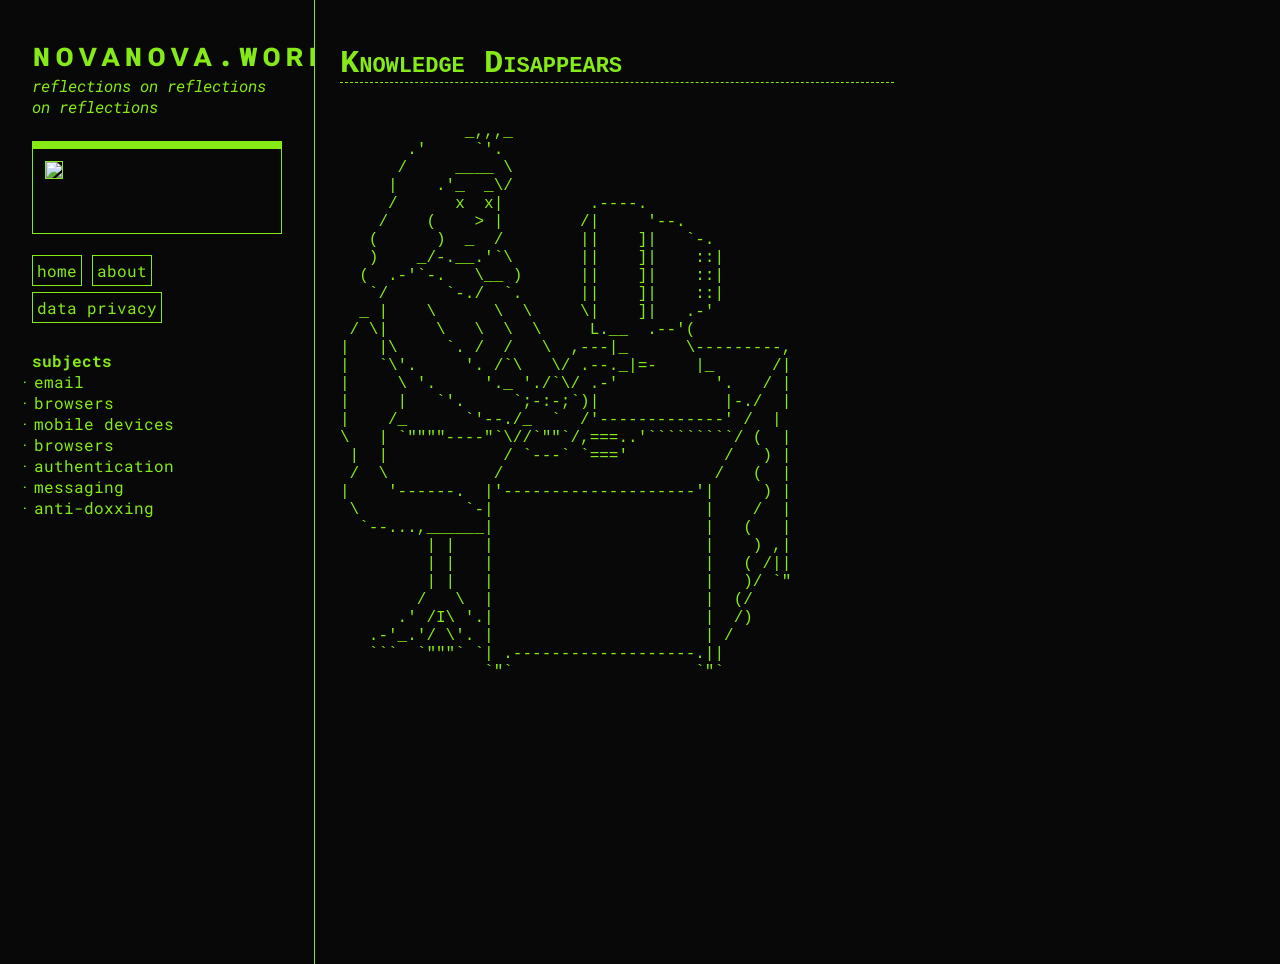
==== index.html @ b7795c1f "First commit" ====
<!DOCTYPE html>
<html>
<head>
	<meta charset="utf-8">
	<meta name="viewport" content="width=device-width, initial-scale=1">
	<title></title>
	<link href="https://fonts.googleapis.com/css2?family=Roboto+Mono:ital,wght@0,100..700;1,100..700&display=swap" rel="stylesheet">
	<link rel="stylesheet" type="text/css" href="style.css">
</head>
<body>
	<div class="sidebar">
		<div class="title">novanova.work</div>
		<div class="subtitle">reflections on reflections on reflections </div>
		<div class="profile">
			
			<p class="profile-desc">
				<img src="avatar-ascii-art.png">
			</p>
		</div>

		<br>
		<div class="menu">
			<a href="home.html" target="content">home</a>
			<a href="about.html" target="content">about</a>
			<a href="data-privacy.html" target="content">data privacy</a>

		</div>

		<br>
		<div class="post-list">
			<b>subjects</b>
			<a href="data-privacy.html#email" target="content">email</a>
			<a href="data-privacy.html" target="content">browsers</a>
			<a href="data-privacy.html" target="content">mobile devices</a>
			<a href="data-privacy.html" target="content">browsers</a>
			<a href="data-privacy.html#auth" target="content">authentication</a>
			<a href="data-privacy.html" target="content">messaging</a>
			<a href="data-privacy.html" target="content">anti-doxxing</a>
			

			
		</div>
	</div>
	<div class="main">
		<iframe src="home.html" name="content"></iframe>
	</div>
</body>
</html>
---- style.css ----
body {
	background-color: #080808;
	color: #86ea16;
		font-family: "Roboto Mono", monospace;
		font-optical-sizing: auto;
		font-weight: normal;
		font-style: normal;
		font-size: 16px;
		margin: 0;
		padding: 0;
		background-image: url('img/bg.gif');
		background-repeat: repeat-x;
}

img {
	max-width: 100%;
}

a {
	color: #86ea16;
}

.sidebar {
    width: 250px;
    min-height: 100%;
    border-right: 1px solid #86ea16;
    padding: 2rem 2rem;
    position: absolute;
    overflow: auto;
}

.post-list a {
	display: block;
	text-decoration: none;
}

.post-list a:before {
	content: "\00b7";
	margin-left: -12px;
	width: 14px;
	display: inline-block;
}

.title {
	font-size: 32px;
	font-weight: bold;
	letter-spacing: 4px;
	font-variant: small-caps;
}

.subtitle {
	margin-bottom: 24px;
	font-style: italic;
}

.profile img {
	border: 1px solid #86ea16;
	display: inline;
	float: left;
	margin-bottom: 12px;
	margin-right: 6px;
}

.profile .profile-desc {
	display: inline;
}

.profile {
	border: 1px solid #86ea16;
	padding: 12px;
	border-top: 8px solid #86ea16;
	min-height: 60px;
}


.menu a {
	border: 1px solid #86ea16;
	text-decoration: none;
	padding: 4px;
	display: inline-block;
	margin-bottom: 6px;
}

.menu a:hover {
	font-weight: bold;
}

.sidebar a:hover {
	text-decoration: underline;
}

iframe {
	height: 100%;
	width: 100%;
	border: none;
}

.main {
    position: absolute;
    height: 100vh;
    width: calc(100% - 316px);
    margin-left: 316px;
    box-sizing: border-box;
}

.page {
	padding: 24px;
	padding-right: 40vw;
}

html, body {
    scrollbar-width: thin; 
}

::-webkit-scrollbar {
  width: 10px;
}

h1 {
	font-variant: small-caps;
	border-bottom: 1px dashed;
}
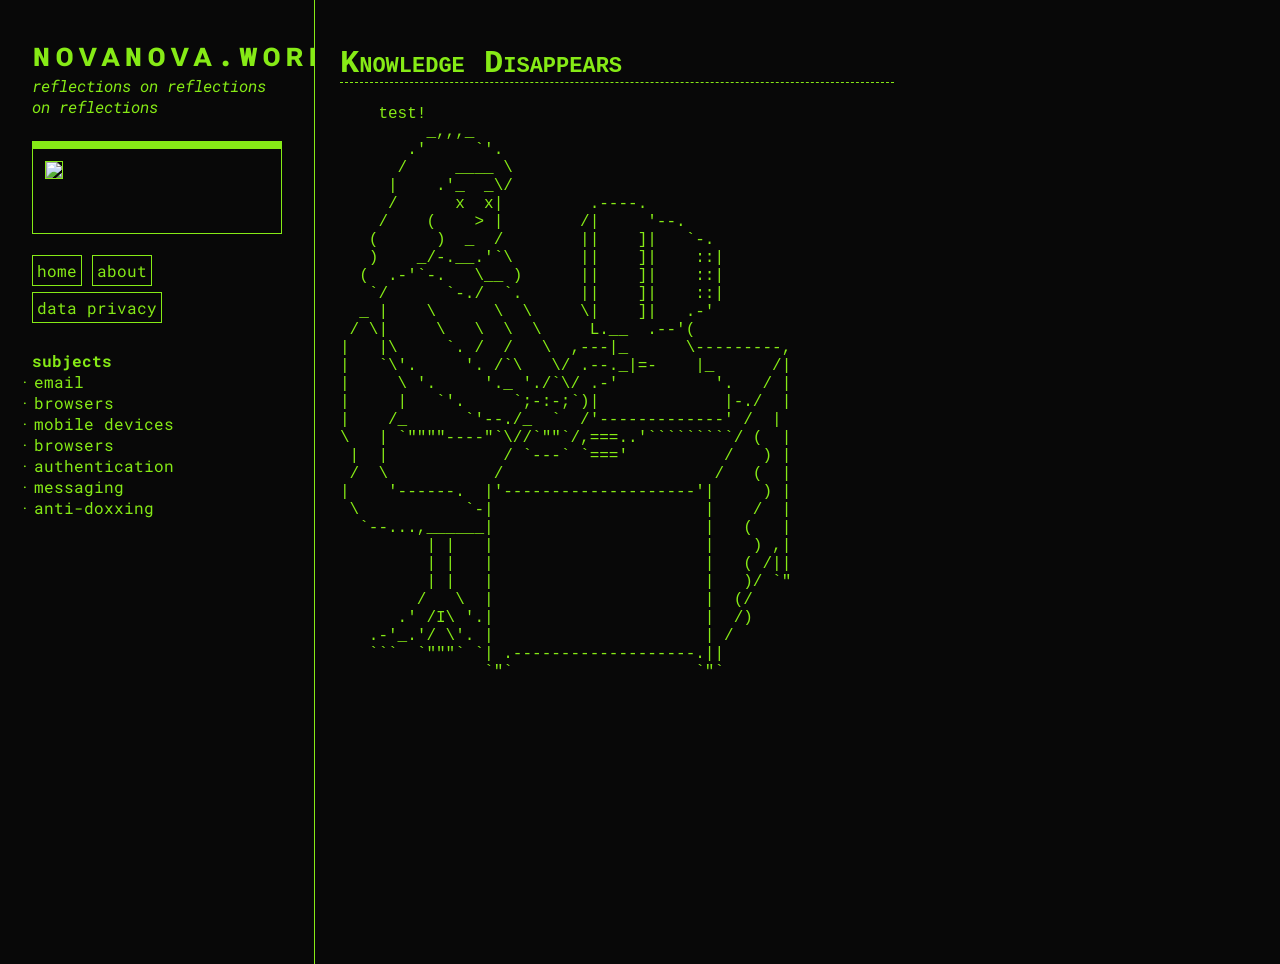
==== commit b1887e81: "Updated data privacy page" ====
--- a/index.html
+++ b/index.html
@@ -1,49 +1,49 @@
-
-<!DOCTYPE html>
-<html>
-<head>
-	<meta charset="utf-8">
-	<meta name="viewport" content="width=device-width, initial-scale=1">
-	<title></title>
-	<link href="https://fonts.googleapis.com/css2?family=Roboto+Mono:ital,wght@0,100..700;1,100..700&display=swap" rel="stylesheet">
-	<link rel="stylesheet" type="text/css" href="style.css">
-</head>
-<body>
-	<div class="sidebar">
-		<div class="title">novanova.work</div>
-		<div class="subtitle">reflections on reflections on reflections </div>
-		<div class="profile">
-			
-			<p class="profile-desc">
-				<img src="avatar-ascii-art.png">
-			</p>
-		</div>
-
-		<br>
-		<div class="menu">
-			<a href="home.html" target="content">home</a>
-			<a href="about.html" target="content">about</a>
-			<a href="data-privacy.html" target="content">data privacy</a>
-
-		</div>
-
-		<br>
-		<div class="post-list">
-			<b>subjects</b>
-			<a href="data-privacy.html#email" target="content">email</a>
-			<a href="data-privacy.html" target="content">browsers</a>
-			<a href="data-privacy.html" target="content">mobile devices</a>
-			<a href="data-privacy.html" target="content">browsers</a>
-			<a href="data-privacy.html#auth" target="content">authentication</a>
-			<a href="data-privacy.html" target="content">messaging</a>
-			<a href="data-privacy.html" target="content">anti-doxxing</a>
-			
-
-			
-		</div>
-	</div>
-	<div class="main">
-		<iframe src="home.html" name="content"></iframe>
-	</div>
-</body>
+
+<!DOCTYPE html>
+<html>
+<head>
+	<meta charset="utf-8">
+	<meta name="viewport" content="width=device-width, initial-scale=1">
+	<title></title>
+	<link href="https://fonts.googleapis.com/css2?family=Roboto+Mono:ital,wght@0,100..700;1,100..700&display=swap" rel="stylesheet">
+	<link rel="stylesheet" type="text/css" href="style.css">
+</head>
+<body>
+	<div class="sidebar">
+		<div class="title">novanova.work</div>
+		<div class="subtitle">reflections on reflections on reflections </div>
+		<div class="profile">
+			
+			<p class="profile-desc">
+				<img src="avatar-ascii-art.png">
+			</p>
+		</div>
+
+		<br>
+		<div class="menu">
+			<a href="home.html" target="content">home</a>
+			<a href="about.html" target="content">about</a>
+			<a href="data-privacy.html" target="content">data privacy</a>
+
+		</div>
+
+		<br>
+		<div class="post-list">
+			<b>subjects</b>
+			<a href="data-privacy.html#email" target="content">email</a>
+			<a href="data-privacy.html" target="content">browsers</a>
+			<a href="data-privacy.html" target="content">mobile devices</a>
+			<a href="data-privacy.html" target="content">browsers</a>
+			<a href="data-privacy.html#auth" target="content">authentication</a>
+			<a href="data-privacy.html" target="content">messaging</a>
+			<a href="data-privacy.html" target="content">anti-doxxing</a>
+			
+
+			
+		</div>
+	</div>
+	<div class="main">
+		<iframe src="home.html" name="content"></iframe>
+	</div>
+</body>
 </html>
--- a/style.css
+++ b/style.css
@@ -1,122 +1,122 @@
-body {
-	background-color: #080808;
-	color: #86ea16;
-		font-family: "Roboto Mono", monospace;
-		font-optical-sizing: auto;
-		font-weight: normal;
-		font-style: normal;
-		font-size: 16px;
-		margin: 0;
-		padding: 0;
-		background-image: url('img/bg.gif');
-		background-repeat: repeat-x;
-}
-
-img {
-	max-width: 100%;
-}
-
-a {
-	color: #86ea16;
-}
-
-.sidebar {
-    width: 250px;
-    min-height: 100%;
-    border-right: 1px solid #86ea16;
-    padding: 2rem 2rem;
-    position: absolute;
-    overflow: auto;
-}
-
-.post-list a {
-	display: block;
-	text-decoration: none;
-}
-
-.post-list a:before {
-	content: "\00b7";
-	margin-left: -12px;
-	width: 14px;
-	display: inline-block;
-}
-
-.title {
-	font-size: 32px;
-	font-weight: bold;
-	letter-spacing: 4px;
-	font-variant: small-caps;
-}
-
-.subtitle {
-	margin-bottom: 24px;
-	font-style: italic;
-}
-
-.profile img {
-	border: 1px solid #86ea16;
-	display: inline;
-	float: left;
-	margin-bottom: 12px;
-	margin-right: 6px;
-}
-
-.profile .profile-desc {
-	display: inline;
-}
-
-.profile {
-	border: 1px solid #86ea16;
-	padding: 12px;
-	border-top: 8px solid #86ea16;
-	min-height: 60px;
-}
-
-
-.menu a {
-	border: 1px solid #86ea16;
-	text-decoration: none;
-	padding: 4px;
-	display: inline-block;
-	margin-bottom: 6px;
-}
-
-.menu a:hover {
-	font-weight: bold;
-}
-
-.sidebar a:hover {
-	text-decoration: underline;
-}
-
-iframe {
-	height: 100%;
-	width: 100%;
-	border: none;
-}
-
-.main {
-    position: absolute;
-    height: 100vh;
-    width: calc(100% - 316px);
-    margin-left: 316px;
-    box-sizing: border-box;
-}
-
-.page {
-	padding: 24px;
-	padding-right: 40vw;
-}
-
-html, body {
-    scrollbar-width: thin; 
-}
-
-::-webkit-scrollbar {
-  width: 10px;
-}
-
-h1 {
-	font-variant: small-caps;
-	border-bottom: 1px dashed;
+body {
+	background-color: #080808;
+	color: #86ea16;
+		font-family: "Roboto Mono", monospace;
+		font-optical-sizing: auto;
+		font-weight: normal;
+		font-style: normal;
+		font-size: 16px;
+		margin: 0;
+		padding: 0;
+		background-image: url('img/bg.gif');
+		background-repeat: repeat-x;
+}
+
+img {
+	max-width: 100%;
+}
+
+a {
+	color: #86ea16;
+}
+
+.sidebar {
+    width: 250px;
+    min-height: 100%;
+    border-right: 1px solid #86ea16;
+    padding: 2rem 2rem;
+    position: absolute;
+    overflow: auto;
+}
+
+.post-list a {
+	display: block;
+	text-decoration: none;
+}
+
+.post-list a:before {
+	content: "\00b7";
+	margin-left: -12px;
+	width: 14px;
+	display: inline-block;
+}
+
+.title {
+	font-size: 32px;
+	font-weight: bold;
+	letter-spacing: 4px;
+	font-variant: small-caps;
+}
+
+.subtitle {
+	margin-bottom: 24px;
+	font-style: italic;
+}
+
+.profile img {
+	border: 1px solid #86ea16;
+	display: inline;
+	float: left;
+	margin-bottom: 12px;
+	margin-right: 6px;
+}
+
+.profile .profile-desc {
+	display: inline;
+}
+
+.profile {
+	border: 1px solid #86ea16;
+	padding: 12px;
+	border-top: 8px solid #86ea16;
+	min-height: 60px;
+}
+
+
+.menu a {
+	border: 1px solid #86ea16;
+	text-decoration: none;
+	padding: 4px;
+	display: inline-block;
+	margin-bottom: 6px;
+}
+
+.menu a:hover {
+	font-weight: bold;
+}
+
+.sidebar a:hover {
+	text-decoration: underline;
+}
+
+iframe {
+	height: 100%;
+	width: 100%;
+	border: none;
+}
+
+.main {
+    position: absolute;
+    height: 100vh;
+    width: calc(100% - 316px);
+    margin-left: 316px;
+    box-sizing: border-box;
+}
+
+.page {
+	padding: 24px;
+	padding-right: 40vw;
+}
+
+html, body {
+    scrollbar-width: thin; 
+}
+
+::-webkit-scrollbar {
+  width: 10px;
+}
+
+h1 {
+	font-variant: small-caps;
+	border-bottom: 1px dashed;
 }
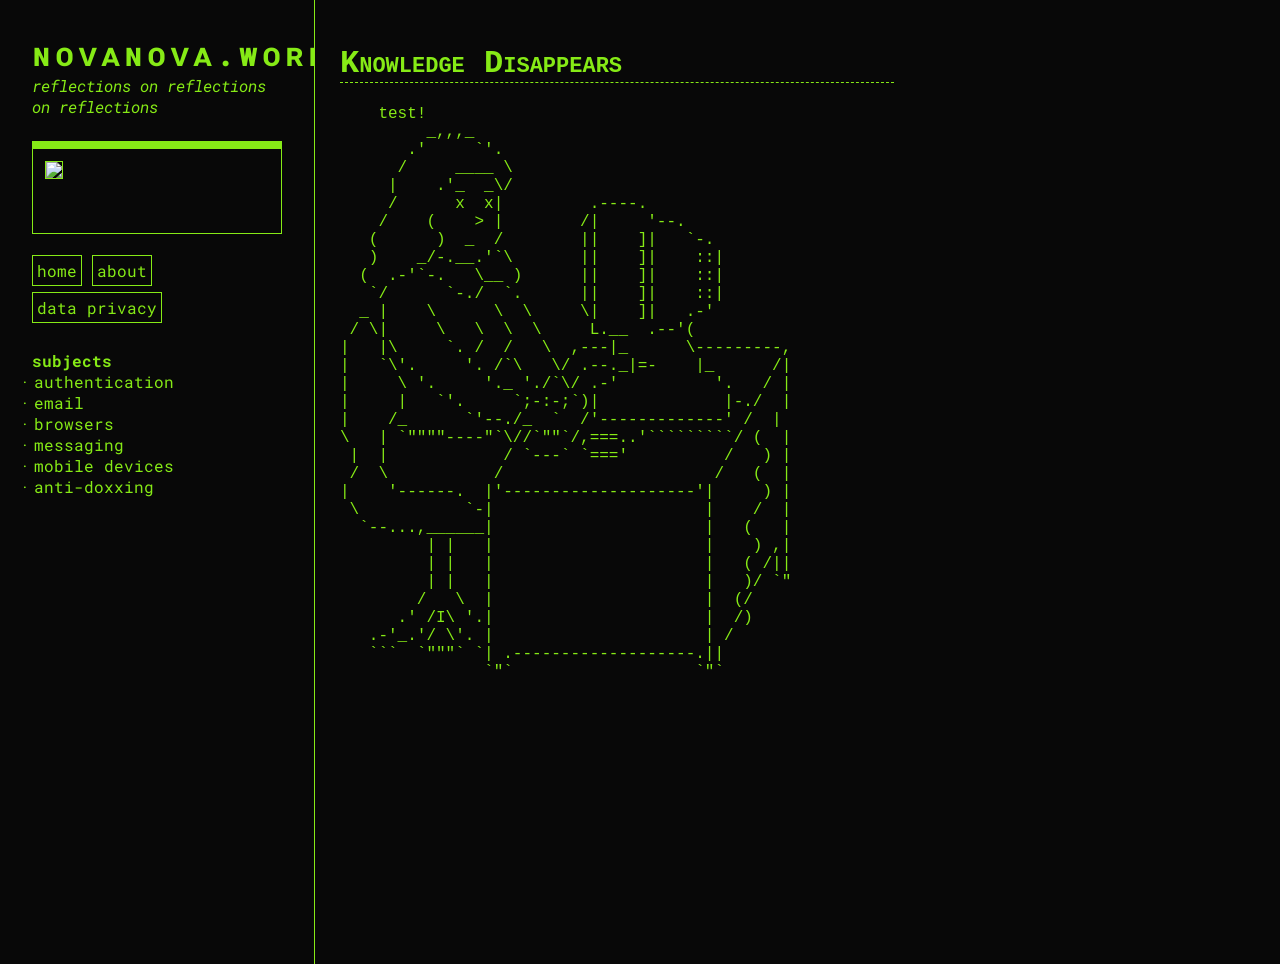
==== commit 7775ae57: "updated data-privacy formatting" ====
--- a/index.html
+++ b/index.html
@@ -30,12 +30,12 @@
 		<br>
 		<div class="post-list">
 			<b>subjects</b>
+			<a href="data-privacy.html#auth" target="content">authentication</a>
 			<a href="data-privacy.html#email" target="content">email</a>
-			<a href="data-privacy.html" target="content">browsers</a>
+			<a href="data-privacy.html#browsers" target="content">browsers</a>
+			
+			<a href="data-privacy.html" target="content">messaging</a>
 			<a href="data-privacy.html" target="content">mobile devices</a>
-			<a href="data-privacy.html" target="content">browsers</a>
-			<a href="data-privacy.html#auth" target="content">authentication</a>
-			<a href="data-privacy.html" target="content">messaging</a>
 			<a href="data-privacy.html" target="content">anti-doxxing</a>
 			
 
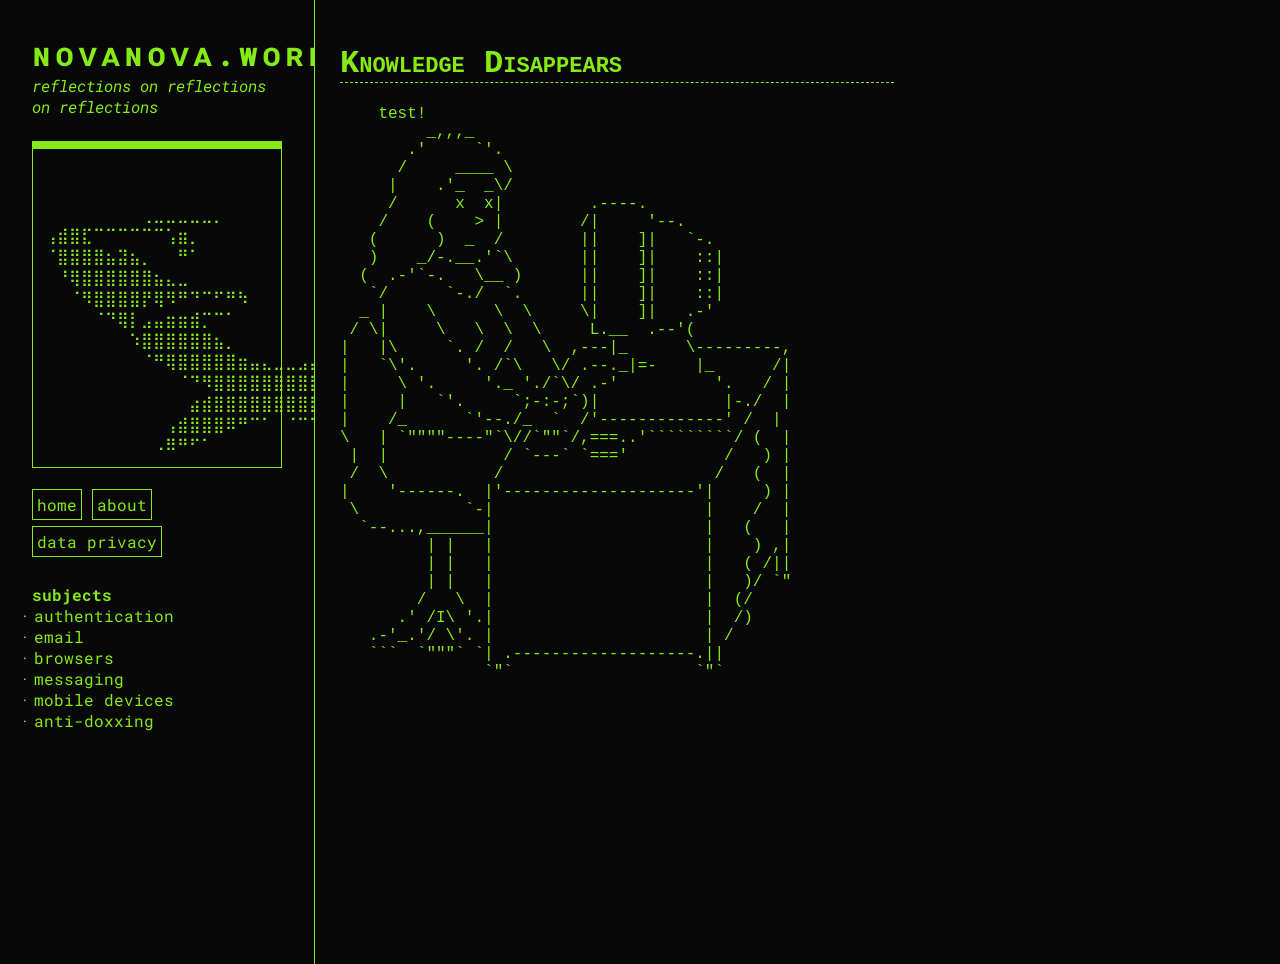
==== commit 25391d43: "added shark image" ====
--- a/index.html
+++ b/index.html
@@ -15,7 +15,21 @@
 		<div class="profile">
 			
 			<p class="profile-desc">
-				<img src="avatar-ascii-art.png">
+				<!--- <img src="avatar-ascii-art.png"> --->
+				⠀⠀⠀⠀⠀⠀⠀⠀⠀⠀⠀⠀⠀⠀⠀⠀⠀⠀⠀⠀⠀⠀⠀⠀⠀⠀⠀⠀⣠⣄⠀⠀⠀⠀⠀⠀⠀⠀⠀⠀⠀⠀⠀⠀⠀⠀⠀⠀⠀⠀⠀⠀⠀⠀⠀⠀⠀⠀
+⠀⠀⠀⠀⠀⠀⠀⠀⠀⠀⠀⠀⠀⠀⠀⠀⠀⠀⠀⠀⠀⠀⠀⠀⠀⠀⣠⣾⣿⣿⠀⠀⠀⠀⠀⠀⠀⠀⠀⠀⠀⠀⠀⠀⠀⠀⠀⠀⠀⠀⠀⠀⠀⠀⠀⠀⠀⠀
+⠀⠀⠀⠀⠀⠀⠀⠀⢀⣀⣀⣀⣀⣀⡀⠀⠀⠀⠀⠀⠀⠀⠀⠀⠀⣰⣿⣿⣿⣿⠀⠀⠀⠀⠀⠀⠀⠀⠀⠀⠀⠀⠀⠀⠀⠀⠀⠀⠀⠀⠀⠀⠀⠀⠀⠀⠀⠀
+⢠⣾⣿⣏⠉⠉⠉⠉⠉⠉⢡⣶⡀⠀⠀⠀⠀⠀⠀⠀⠀⠀⠀⠀⠘⠻⢿⣿⣿⣿⡀⠀⠀⠀⠀⠀⠀⠀⠀⠀⠀⠀⠀⠀⠀⠀⠀⠀⠀⠀⠀⠀⠀⠀⢀⣤⡄⠀
+⠈⣿⣿⣿⣿⣦⣽⣦⡀⠀⠀⠛⠁⠀⠀⠀⠀⠀⠀⠀⠀⠀⠀⠀⠀⠀⠀⠀⠉⠛⢧⡀⠀⠀⠀⠀⠀⠀⠀⠀⠀⠀⠀⠀⠀⠀⠀⠀⠀⠀⠀⠀⠀⣠⣿⣿⠀⠀
+⠀⠘⢿⣿⣿⣿⣿⣿⣿⣦⣄⣀⠀⠀⠀⠀⠀⠀⠀⠀⠀⠀⠀⠀⠀⠀⠀⠀⠀⠀⠀⠀⠀⠀⠀⠀⠀⠀⠀⠀⠀⠀⠀⠀⠀⠀⠀⠀⠀⠀⠀⢀⣾⣿⣿⠇⠀⠀
+⠀⠀⠈⠻⣿⣿⣿⣿⡟⢿⠻⠛⠙⠉⠋⠛⠳⠀⠀⠀⠀⠀⠀⠀⠀⠀⠀⠀⠀⠀⠀⠀⠀⠀⠀⠀⠀⠀⠀⠀⠀⠀⠀⠀⠀⠀⠀⠀⠀⠀⣠⣿⣿⣿⡟⠀⠀⠀
+⠀⠀⠀⠀⠈⠙⢿⡇⣠⣤⣶⣶⣾⡉⠉⠁⠀⠀⠀⠀⠀⠀⠀⠀⠀⣰⣰⡀⠀⠀⠀⠀⠀⠀⠀⠀⠀⠀⠀⠀⠀⠠⠾⢇⠀⠀⠀⠀⠀⣴⣿⣿⣿⣿⠃⠀⠀⠀
+⠀⠀⠀⠀⠀⠀⠀⠱⣿⣿⣿⣿⣿⣿⣦⡀⠀⠀⠀⠀⠀⠀⠀⠀⣰⣿⣿⡇⠀⠀⠀⠀⠀⠀⠀⠀⠀⠐⠤⢤⣀⣀⣀⣀⣀⣀⣠⣤⣤⣤⣬⣭⣿⣿⠀⠀⠀⠀
+⠀⠀⠀⠀⠀⠀⠀⠀⠈⠛⢿⣿⣿⣿⣿⣿⣶⣤⣄⣀⣀⣠⣴⣾⣿⣿⣿⣷⣤⣀⡀⠀⠀⠀⠀⠀⠀⣀⣀⣤⣾⣿⣿⣿⣿⡿⠿⠛⠛⠻⣿⣿⣿⣿⣇⠀⠀⠀
+⠀⠀⠀⠀⠀⠀⠀⠀⠀⠀⠀⠈⠙⠻⣿⣿⣿⣿⣿⣿⣿⣿⣿⣿⣿⣿⣿⣿⣿⣿⣿⣿⣶⣶⣤⣤⣘⡛⠿⢿⡿⠟⠛⠉⠁⠀⠀⠀⠀⠀⠈⠻⣿⣿⣿⣦⠀⠀
+⠀⠀⠀⠀⠀⠀⠀⠀⠀⠀⠀⠀⣴⣾⣿⣿⣿⣿⣿⣿⣿⣿⣿⣿⣿⣿⣿⣿⣿⣿⣿⣿⠿⢿⣿⣿⣿⣿⣿⣶⣦⣤⣀⡀⠀⠀⠀⠀⠀⠀⠀⠀⠈⠻⣿⣿⡄⠀
+⠀⠀⠀⠀⠀⠀⠀⠀⠀⠀⢠⣾⣿⣿⣿⠿⠛⠉⠁⠀⠈⠉⠙⠛⠛⠻⠿⠿⠿⠿⠟⠛⠃⠀⠀⠀⠉⠉⠉⠛⠛⠛⠿⠿⠿⣶⣦⣄⡀⠀⠀⠀⠀⠀⠈⠙⠛⠂
+⠀⠀⠀⠀⠀⠀⠀⠀⠀⠠⠿⠛⠋⠁⠀⠀⠀⠀⠀⠀⠀⠀⠀⠀⠀⠀⠀⠀⠀⠀⠀⠀⠀⠀⠀⠀⠀⠀⠀⠀⠀⠀⠀⠀⠀⠀⠀⠉⠉⠁⠀⠀⠀⠀⠀⠀⠀⠀
 			</p>
 		</div>
 
@@ -33,10 +47,10 @@
 			<a href="data-privacy.html#auth" target="content">authentication</a>
 			<a href="data-privacy.html#email" target="content">email</a>
 			<a href="data-privacy.html#browsers" target="content">browsers</a>
+			<a href="data-privacy.html#messaging" target="content">messaging</a>
+			<a href="data-privacy.html#mobile" target="content">mobile devices</a>
 			
-			<a href="data-privacy.html" target="content">messaging</a>
-			<a href="data-privacy.html" target="content">mobile devices</a>
-			<a href="data-privacy.html" target="content">anti-doxxing</a>
+		    <a href="data-privacy.html#doxxing" target="content">anti-doxxing</a>
 			
 
 			
